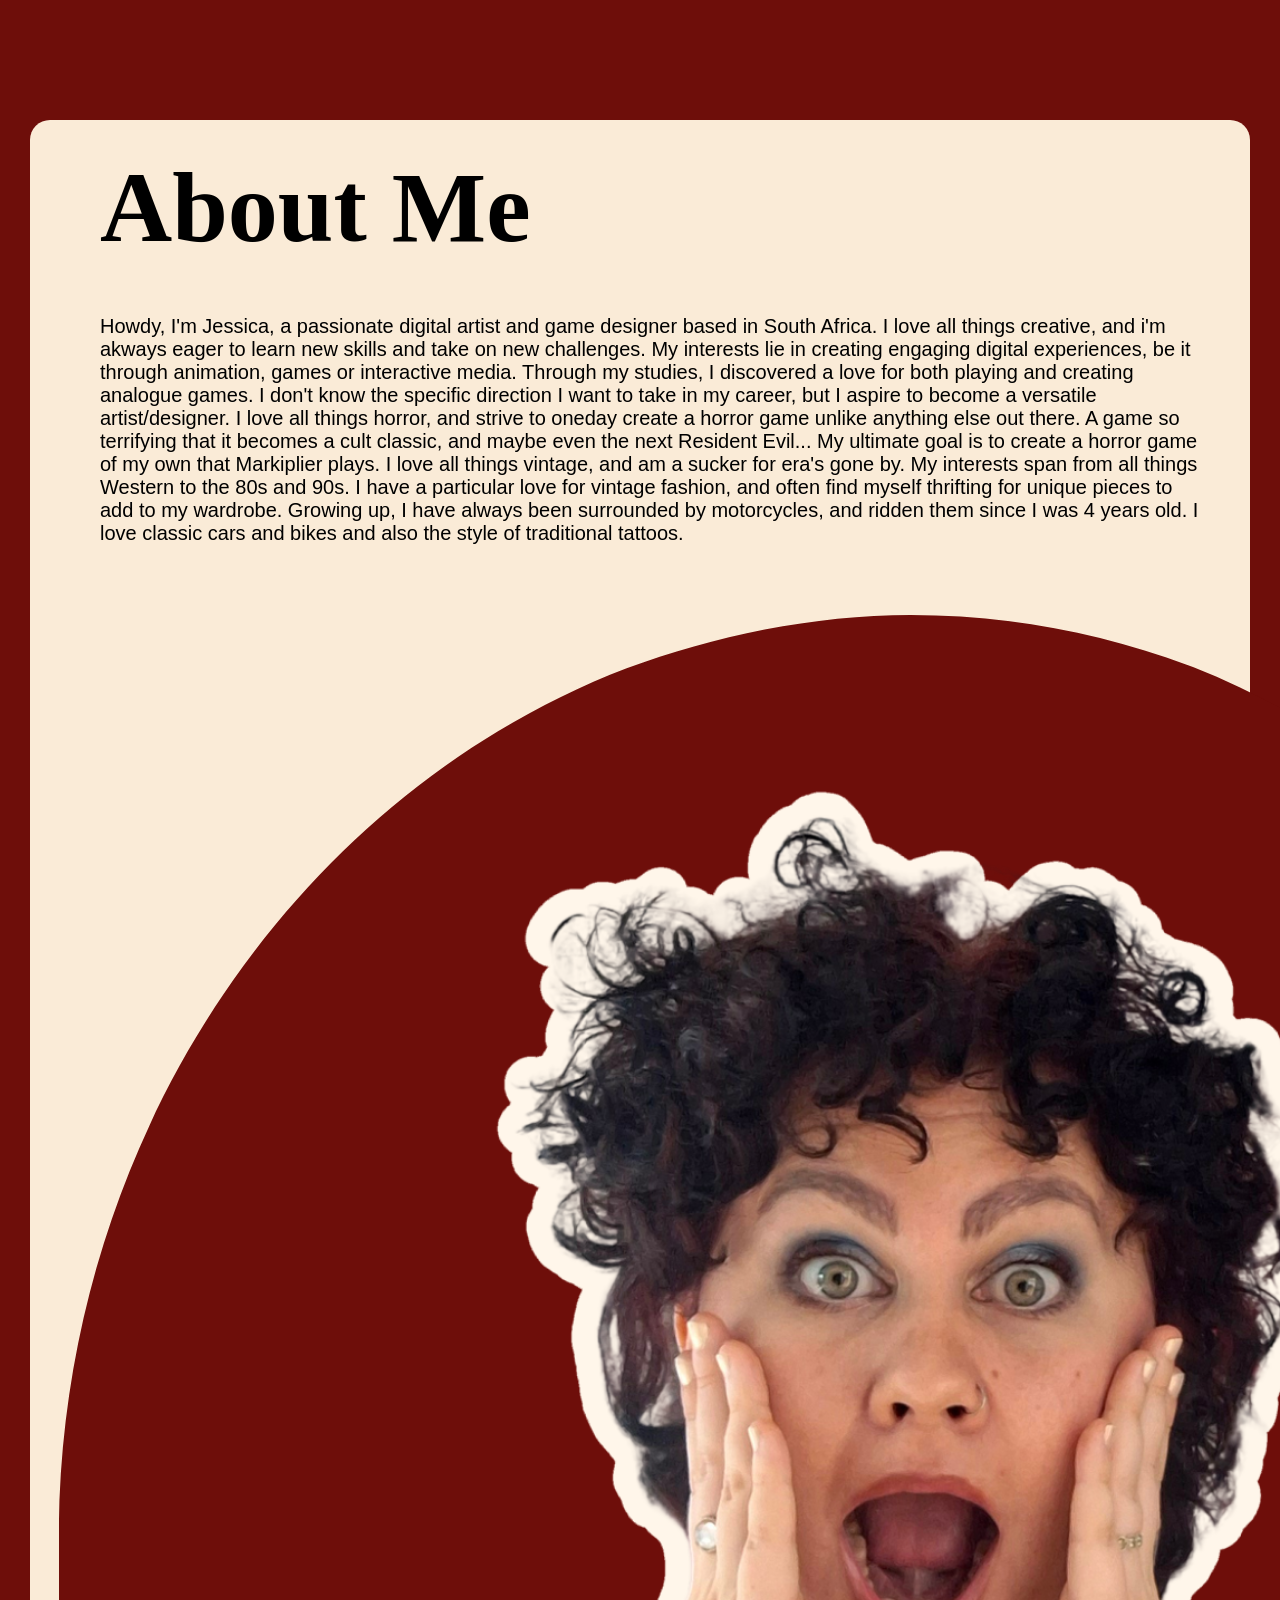
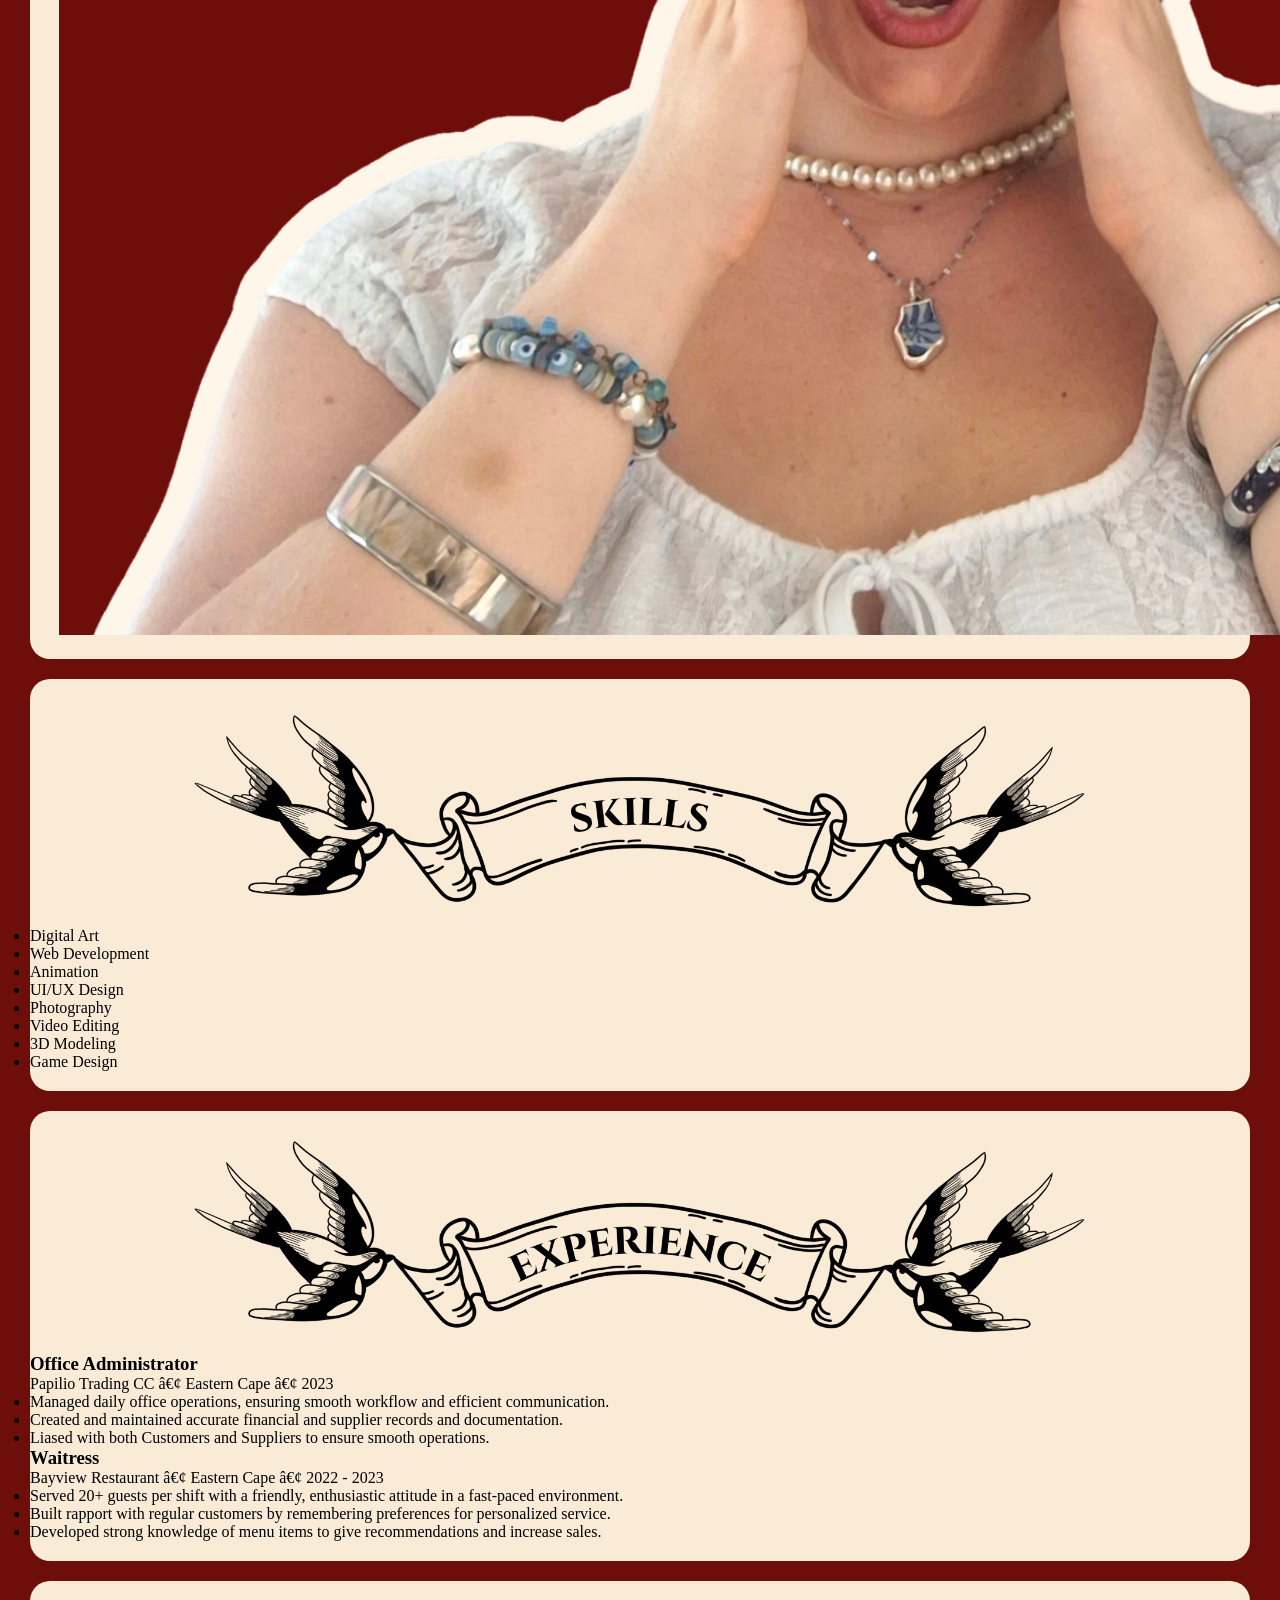
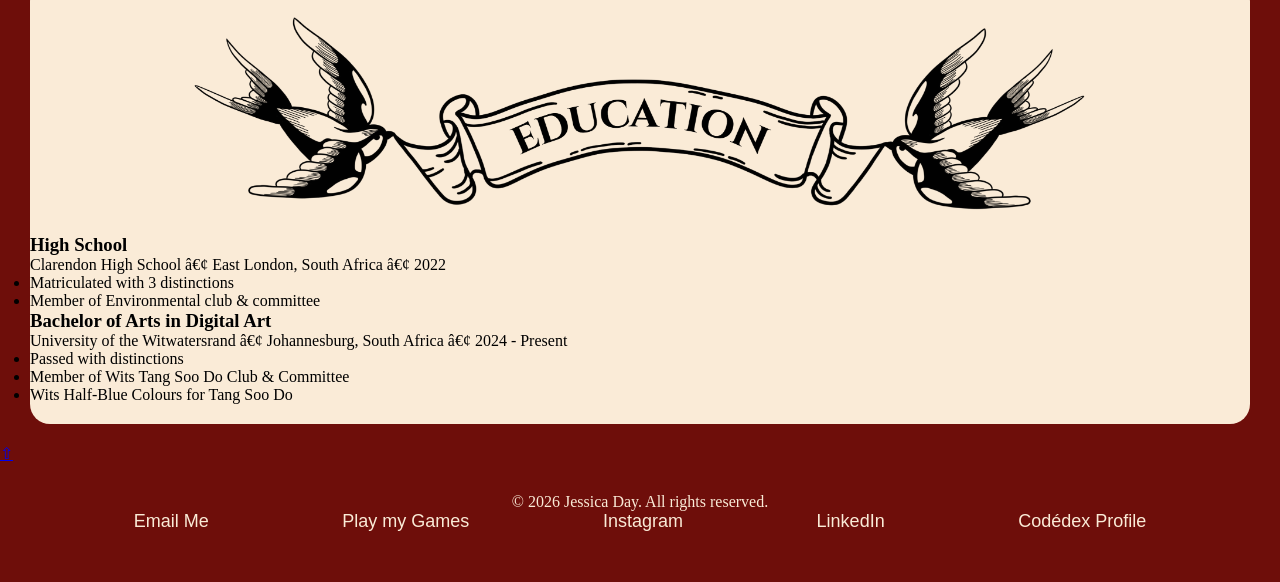
==== about.html @ 64354059 "added about.html" ====
<!DOCTYPE html>
<html lang="en">

<head>
    <meta charset="UTF-8">
    <meta name="viewport" content="width=device-width, initial-scale=1.0">
    <title>Jesterday's Portfolio</title>
    <link rel="icon" type="image/x-icon" href="./assets/joker.png">
    <link rel="stylesheet" href="./css/style.css">
</head>

<body class="preload dark-mode">
    
    <header>
        <a id="top"></a>
        <section id="nav-placeholder"></section>
    </header>

    <main>
        <section class="about-section">
            <div class="about-text">
                <h1 class="page-title">About Me</h1>
                <p class="bio">
                    Howdy, I'm Jessica, a passionate digital artist and game designer based in South Africa. I love all things creative, and i'm akways eager to learn new skills and take on new challenges.
                    My interests lie in creating engaging digital experiences, be it through animation, games or interactive media. Through my studies, I discovered a love for both playing and creating analogue games.
                    I don't know the specific direction I want to take in my career, but I aspire to become a versatile artist/designer.

                    I love all things horror, and strive to oneday create a horror game unlike anything else out there. A game so terrifying that it becomes a cult classic, and maybe even the next Resident Evil...
                    My ultimate goal is to create a horror game of my own that Markiplier plays.

                    I love all things vintage, and am a sucker for era's gone by. My interests span from all things Western to the 80s and 90s. 
                    I have a particular love for vintage fashion, and often find myself thrifting for unique pieces to add to my wardrobe.
                    Growing up, I have always been surrounded by motorcycles, and ridden them since I was 4 years old. I love classic cars and bikes and also the style of traditional tattoos.

                </p>
            </div>

            <div class="about-image">
                <img src="./assets/aboutpic.png" alt="Aboutpic">
            </div>
        </section>

        <section class="skills-section">
            <div class="section-banner">
                <img class="banner" src="./assets/skills.png" alt="banner">
            </div>

            <ul class="skills-list">
                <li class="skill-item">Digital Art</li>
                <li class="skill-item">Web Development</li>
                <li class="skill-item">Animation</li>
                <li class="skill-item">UI/UX Design</li>
                <li class="skill-item">Photography</li>
                <li class="skill-item">Video Editing</li>
                <li class="skill-item">3D Modeling</li>
                <li class="skill-item">Game Design</li>
            </ul>
        </section>

        <section class="experience-section">
            <div class="section-banner">
                <img class="banner" src="./assets/experience.png" alt="banner">
            </div>

            <article class="experience-card">
                <h3>Office Administrator</h3>
                <p>Papilio Trading CC â€¢ Eastern Cape â€¢ 2023</p>
                <ul>
                    <li>Managed daily office operations, ensuring smooth workflow and efficient communication.</li>
                    <li>Created and maintained accurate financial and supplier records and documentation.</li>
                    <li>Liased with both Customers and Suppliers to ensure smooth operations.</li>
                </ul>
            </article>
    
            <article class="experience-card">
                <h3>Waitress</h3>
                <p>Bayview Restaurant â€¢ Eastern Cape â€¢ 2022 - 2023</p>
                <ul>
                    <li>Served 20+ guests per shift with a friendly, enthusiastic attitude in a fast-paced environment.</li>
                    <li>Built rapport with regular customers by remembering preferences for personalized service.</li>
                    <li>Developed strong knowledge of menu items to give recommendations and increase sales.</li>
                </ul>
            </article>

        </section>

        <section class="education-section" id="education">
            <div class="section-banner">
                <img class="banner" src="./assets/education.png" alt="banner">
            </div>

            <article class="education-card">
                <h3>High School</h3>
                <p>Clarendon High School â€¢ East London, South Africa â€¢ 2022</p>
                <ul>
                    <li>Matriculated with 3 distinctions</li>
                    <li>Member of Environmental club & committee</li>
                </ul>
            </article>
    
            <article class="education-card">
                <h3>Bachelor of Arts in Digital Art</h3>
                <p>University of the Witwatersrand â€¢ Johannesburg, South Africa â€¢ 2024 - Present</p>
                <ul>
                    <li>Passed with distinctions</li>
                    <li>Member of Wits Tang Soo Do Club & Committee</li>
                    <li>Wits Half-Blue Colours for Tang Soo Do</li>
                </ul>
            </article>
        </section>

        <a href="#top" class="back-to-top">&#8679;</a>

    </main>

    <footer>
        <p>&copy; 2026 Jessica Day. All rights reserved.</p>
        <div class="links">
                <a class="link" href="mailto:jday6274@gmail.com">Email Me</a>
                <a class="link" href="https://jesterday11.itch.io/" target="_blank">Play my Games</a>
                <a class="link" href="https://www.instagram.com/jesterday_7/" target="_blank">Instagram</a>
                <a class="link" href="https://www.linkedin.com/in/jessica-day-36222924b/" target="_blank">LinkedIn</a>
                <a class="link" href="https://www.codedex.io/@Jesterday" target="_blank">Cod&eacute;dex Profile</a>
            </div>
    </footer>

        <script src="./javascript/main.js"></script>
    
</body>
</html>
---- css/style.css ----
/*:root {
    --the-red: #6e0e0a;
    --secondary: #fff6ea;
    --secondary-dark: #ddcbb6;
    --accent: #124e78;
    --accent-dark: #0b2e4d;
    --text-color: #000000;
    --text-light: #fff6ea;
    --bg-color: #fff6ea;

    --shadow-soft: 0 3px 7px 3px rgba(0, 0, 0, 0.393);
    --shadow-inset: inset 0 4px 10px rgba(0, 0, 0, 0.15);

    --max-width: 1400px;

    --font-display: "DistilleryStrong", serif;
    --font-heading: "Cinzel Bold", serif;
    --font-body: "Montserrat-Regular", sans-serif;
}

/* Fonts */
@font-face {
    font-family: "DistilleryStrong";
    src: url("https://db.onlinewebfonts.com/t/4cc83785869a1c1a43299ee232d4ac5d.eot");
    src: url("https://db.onlinewebfonts.com/t/4cc83785869a1c1a43299ee232d4ac5d.eot?#iefix") format("embedded-opentype"),
        url("https://db.onlinewebfonts.com/t/4cc83785869a1c1a43299ee232d4ac5d.woff2") format("woff2"),
        url("https://db.onlinewebfonts.com/t/4cc83785869a1c1a43299ee232d4ac5d.woff") format("woff"),
        url("https://db.onlinewebfonts.com/t/4cc83785869a1c1a43299ee232d4ac5d.ttf") format("truetype"),
        url("https://db.onlinewebfonts.com/t/4cc83785869a1c1a43299ee232d4ac5d.svg#DistilleryStrong") format("svg");
}

@font-face {
    font-family: "Cinzel Bold";
    src: url("https://db.onlinewebfonts.com/t/2d13d52146cd7dc1b1206d1d74fa58bc.eot");
    src: url("https://db.onlinewebfonts.com/t/2d13d52146cd7dc1b1206d1d74fa58bc.eot?#iefix") format("embedded-opentype"),
        url("https://db.onlinewebfonts.com/t/2d13d52146cd7dc1b1206d1d74fa58bc.woff2") format("woff2"),
        url("https://db.onlinewebfonts.com/t/2d13d52146cd7dc1b1206d1d74fa58bc.woff") format("woff"),
        url("https://db.onlinewebfonts.com/t/2d13d52146cd7dc1b1206d1d74fa58bc.ttf") format("truetype"),
        url("https://db.onlinewebfonts.com/t/2d13d52146cd7dc1b1206d1d74fa58bc.svg#Cinzel Bold") format("svg");
}

@font-face {
    font-family: "Montserrat-Regular";
    src: url("https://db.onlinewebfonts.com/t/07689d4eaaa3d530d58826b5d7f84735.eot");
    src: url("https://db.onlinewebfonts.com/t/07689d4eaaa3d530d58826b5d7f84735.eot?#iefix") format("embedded-opentype"),
        url("https://db.onlinewebfonts.com/t/07689d4eaaa3d530d58826b5d7f84735.woff2") format("woff2"),
        url("https://db.onlinewebfonts.com/t/07689d4eaaa3d530d58826b5d7f84735.woff") format("woff"),
        url("https://db.onlinewebfonts.com/t/07689d4eaaa3d530d58826b5d7f84735.ttf") format("truetype"),
        url("https://db.onlinewebfonts.com/t/07689d4eaaa3d530d58826b5d7f84735.svg#Montserrat-Regular") format("svg");
}

* {
    margin: 0;
    padding: 0;
    scroll-behavior: smooth;
}

header {    
    background-color:#6e0e0a;
    padding: 60px;
}

/*main {
    background-image: url("../assets/blog.jpg");
    background-size:contain;
}*/

main {
    background-color: #6e0e0a;
}

footer {
    background-color: #6e0e0a;
    color: antiquewhite;
    padding: 30px 0 30px 0;
    text-align: center;
}

.links {
    display: flex;
    justify-content: space-evenly;
    margin-bottom: 20px;
}

.link {
    color: antiquewhite;
    text-decoration: none;
    font-family: "Montserrat-Regular", sans-serif;
    font-size: 18px;
}

.link:hover {
    color: #ddcbb6;
    transform: scale(1.1);
}

.back-to-top-btn {
    display: flex;
    justify-content: flex-end;
    margin-right: 10px;
    border-radius: 50%;
    padding: 0 3px 0 3px;

    position: fixed;
    border-radius: 50%;
    background-color: #124e78;
    right: 23px;
    bottom: 20px;

    box-shadow: var(--shadow-soft);
    transition: transform 0.2s ease, background 0.3s ease;
}

.back-to-top-btn-img {
    background-image: url("../assets/arrow-up.png");
    filter: invert(100%);
    width: 55px;
    height: auto;
    display: flex;
    align-items: center;
    justify-content: center;
    padding: 3px; 
}

.back-to-top-btn:hover {
    transform: scale(1.1);
    background-color: #0b2e4d;
}


/* Home Page */

.hero-section {
    display: flex;
    align-items:flex-start;
    justify-content: space-between;
}

.featured-work-section, .contact-section {
    display: flex;
    flex-direction: column;
    align-items: center;
    justify-content: center;
}

.hero-section, .featured-work-section, .contact-section, .about-section, .skills-section, .experience-section, .education-section {
    background-color: antiquewhite;
    border-radius: 20px;
    margin-top: 0;
    margin-right: 30px;
    margin-bottom: 20px;
    margin-left:30px;
    padding-bottom: 20px;
}

.hero-text, .about-text, .skills-text, .experience-text, .education-text {
    display: flex;
    flex-direction: column;
    justify-content: center;
    align-items:center;
    padding-left: 20px;
    padding-bottom: 20px;
}

.page-title, .day-btn {
    font-family: "DistilleryStrong", serif;
    font-size: 100px;
    color: black;
    align-self:flex-start;
    padding-left: 50px;
    padding-top: 30px;
}

.day-btn {
    background-color: transparent;
    border: none;
    margin: 0;
    padding: 0;
    border-radius: 0;
    appearance: none;
}

.day-btn:hover {
    cursor: pointer;
    transform: scale(1.1);
}

.position {
    font-family: "Cinzel Bold", serif;
    font-size: 30px;
    color: black;
    align-self:flex-start;
    padding-left: 50px;
}

.bio {
    font-family: "Montserrat-Regular", sans-serif;
    font-size: 20px;
    color: black;
    padding: 50px;
}

.hero-image {
    display: flex;
    align-self:flex-end;
}

.profile-pic {
    width: 450px;
    height: auto;
    margin-top: 20px;
    margin-right: 30px;
    margin-bottom: 20px;
    margin-left:30px;
}

.cta-btn {
    display: inline-block;
    background-color: #124e78;
    color: antiquewhite;
    font-family: "Montserrat-Regular", sans-serif;
    font-size: 18px;
    text-decoration: none;
    padding: 15px 30px;
    border-radius: 50px;
}

.cta-btn:hover {
    cursor: pointer;
    transform: scale(1.02);
    background-color: #0b2e4d;
}


.section-banner {
    display: flex;
    flex-direction: column;
    align-items: center;
    justify-content: center;
    padding-top: 30px;
}

.banner {
    display: flex;
    align-items:center;
    justify-content: center;
    width: 900px;
    height: auto;
    padding-bottom: 20px;
}

.featured-work-cards {
    display: flex;
    flex-wrap: wrap;
    justify-content: center;
    gap: 20px;
    padding: 30px;
}

.card, .card-front-image, .card-back {
    width: 400px;
    height: auto;
    border-radius: 10px;
    box-shadow: var(--shadow-soft);
}

.filler-img {
    width: 900px;
    height: auto;
}


/* About Page */
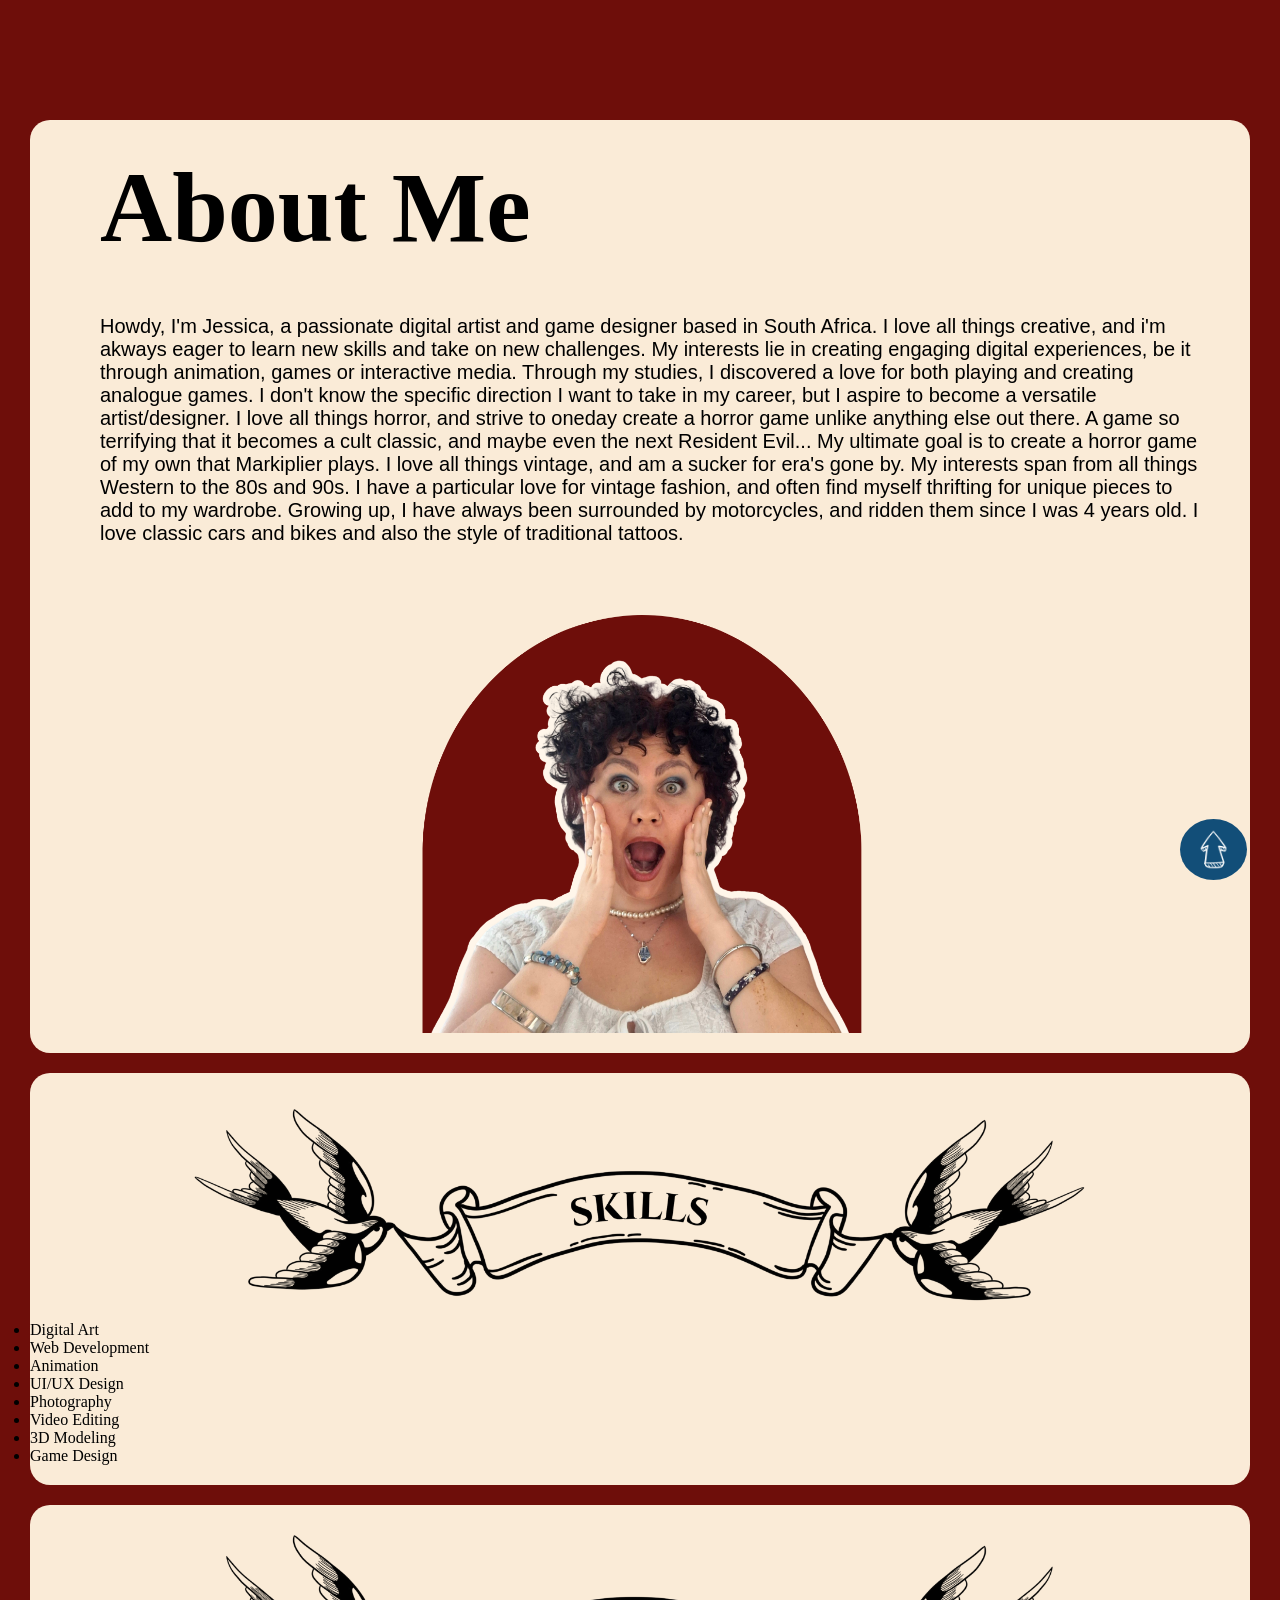
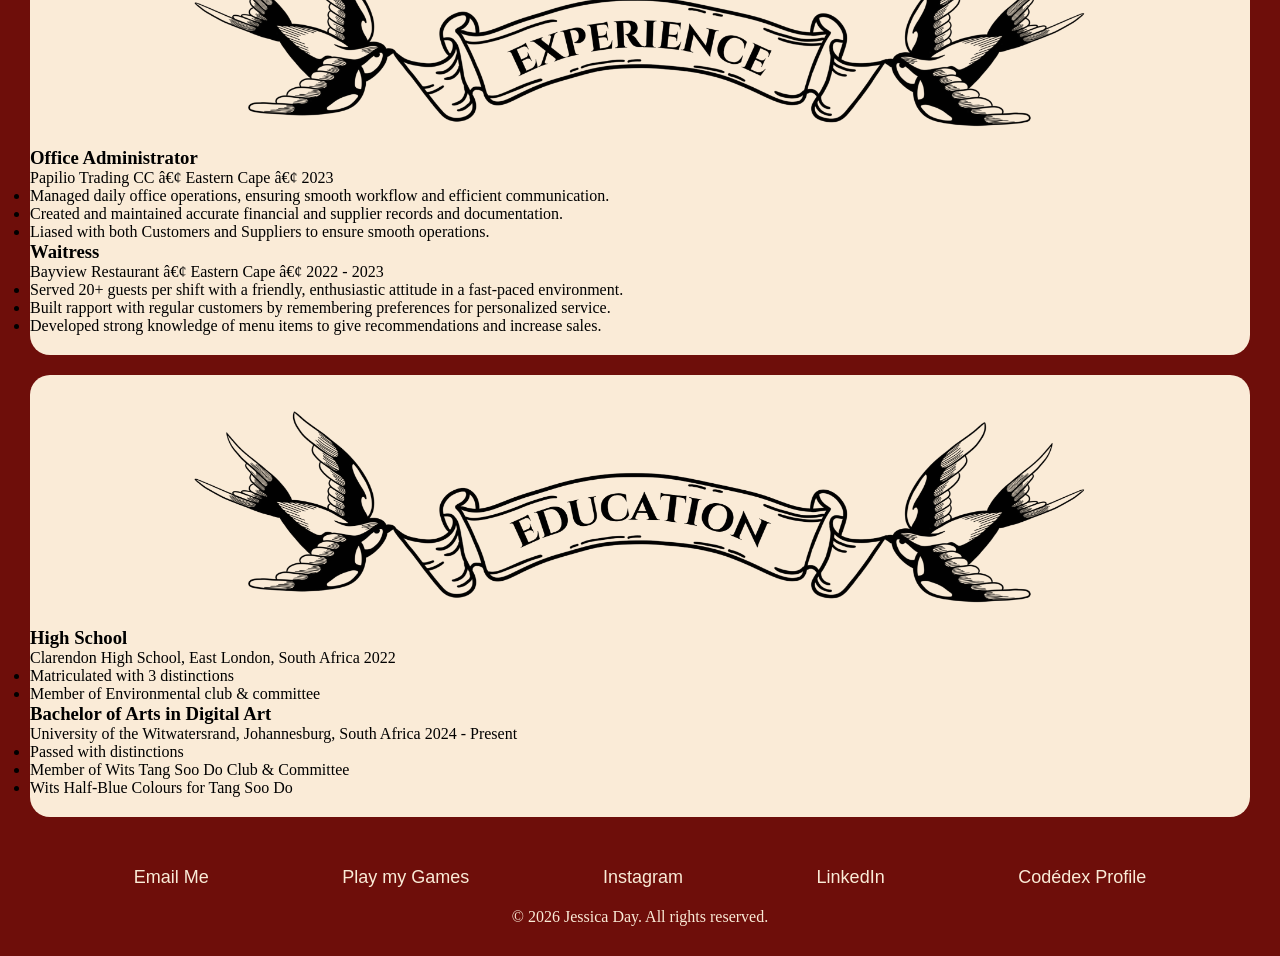
==== commit b81ff9a1: "edit/misc css" ====
--- a/about.html
+++ b/about.html
@@ -35,8 +35,11 @@
                 </p>
             </div>
 
-            <div class="about-image">
-                <img src="./assets/aboutpic.png" alt="Aboutpic">
+            <div class="about-img">
+                <img class="about-pic"
+                    src="./assets/aboutpic.png" 
+                    alt="Aboutpic"
+                >
             </div>
         </section>
 
@@ -91,7 +94,7 @@
 
             <article class="education-card">
                 <h3>High School</h3>
-                <p>Clarendon High School â€¢ East London, South Africa â€¢ 2022</p>
+                <p>Clarendon High School, East London, South Africa 2022</p>
                 <ul>
                     <li>Matriculated with 3 distinctions</li>
                     <li>Member of Environmental club & committee</li>
@@ -100,7 +103,7 @@
     
             <article class="education-card">
                 <h3>Bachelor of Arts in Digital Art</h3>
-                <p>University of the Witwatersrand â€¢ Johannesburg, South Africa â€¢ 2024 - Present</p>
+                <p>University of the Witwatersrand, Johannesburg, South Africa 2024 - Present</p>
                 <ul>
                     <li>Passed with distinctions</li>
                     <li>Member of Wits Tang Soo Do Club & Committee</li>
@@ -109,22 +112,29 @@
             </article>
         </section>
 
-        <a href="#top" class="back-to-top">&#8679;</a>
+         <div class="back-to-top-btn">
+            <a href="#top"> 
+                <img 
+                    class="back-to-top-btn-img" 
+                    src="./assets/arrow.png" alt="Back to Top"
+                >
+            </a>
+        </div>
 
-    </main>
+        <footer>
+           <div class="links">
+                    <a class="link" href="mailto:jday6274@gmail.com">Email Me</a>
+                    <a class="link" href="https://jesterday11.itch.io/" target="_blank">Play my Games</a>
+                    <a class="link" href="https://www.instagram.com/jesterday_7/" target="_blank">Instagram</a>
+                    <a class="link" href="https://www.linkedin.com/in/jessica-day-36222924b/" target="_blank">LinkedIn</a>
+                    <a class="link" href="https://www.codedex.io/@Jesterday" target="_blank">Cod&eacute;dex Profile</a>
+            </div>
+            
+            <p>&copy; 2026 Jessica Day. All rights reserved.</p>
 
-    <footer>
-        <p>&copy; 2026 Jessica Day. All rights reserved.</p>
-        <div class="links">
-                <a class="link" href="mailto:jday6274@gmail.com">Email Me</a>
-                <a class="link" href="https://jesterday11.itch.io/" target="_blank">Play my Games</a>
-                <a class="link" href="https://www.instagram.com/jesterday_7/" target="_blank">Instagram</a>
-                <a class="link" href="https://www.linkedin.com/in/jessica-day-36222924b/" target="_blank">LinkedIn</a>
-                <a class="link" href="https://www.codedex.io/@Jesterday" target="_blank">Cod&eacute;dex Profile</a>
-            </div>
-    </footer>
+        </footer>
 
-        <script src="./javascript/main.js"></script>
+        <script src="./javascript/main.js" defer></script>
     
 </body>
 </html>
--- a/css/style.css
+++ b/css/style.css
@@ -253,15 +253,27 @@
     display: flex;
     flex-wrap: wrap;
     justify-content: center;
+    align-items: center;
     gap: 20px;
     padding: 30px;
 }
 
-.card, .card-front-image, .card-back {
+.card {
+    display: flex;
+    flex-direction: column;
+    justify-content: center;
+    align-items: center;
+}
+
+.card-front-image {
     width: 400px;
     height: auto;
     border-radius: 10px;
-    box-shadow: var(--shadow-soft);
+    box-shadow: 10px 10px 5px rgb(65, 61, 61);
+}
+
+.card-front-image:hover {
+    transform: scale(1.01);
 }
 
 .filler-img {
@@ -269,6 +281,17 @@
     height: auto;
 }
 
-
 /* About Page */
 
+.about-img {
+    display: flex;
+    align-items: flex-end;
+    justify-content: center;
+}
+
+.about-pic {
+    width: 450px;
+    height: auto;
+}
+
+
